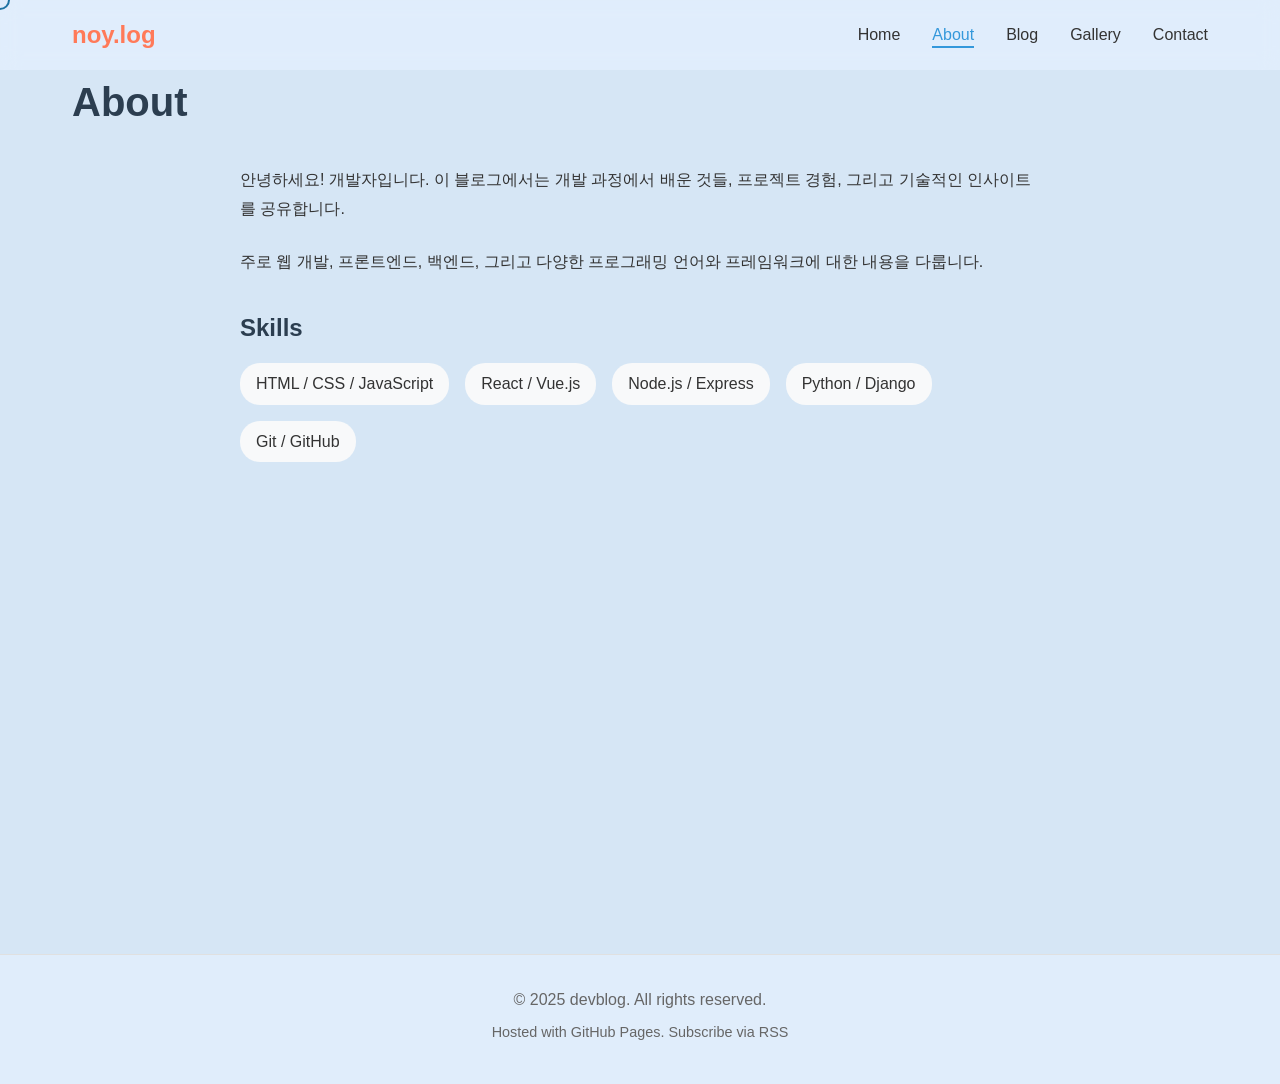
==== about.html @ 43430c58 "Initial commit" ====
<!DOCTYPE html>
<html lang="ko">
<head>
    <meta charset="UTF-8">
    <meta name="viewport" content="width=device-width, initial-scale=1.0">
    <title>About - devblog</title>
    <link rel="stylesheet" href="styles.css">
</head>
<body>
    <nav class="navbar">
        <div class="nav-container">
            <div class="logo">
                <a href="home.html">noy.log</a>
            </div>
            <ul class="nav-menu">
                <li><a href="home.html" class="nav-link">Home</a></li>
                <li><a href="about.html" class="nav-link active">About</a></li>
                <li><a href="index.html#blog" class="nav-link">Blog</a></li>
                <li><a href="index.html#gallery" class="nav-link">Gallery</a></li>
                <li><a href="contact.html" class="nav-link">Contact</a></li>
            </ul>
            <button class="menu-toggle" aria-label="메뉴 토글">
                <span></span>
                <span></span>
                <span></span>
            </button>
        </div>
    </nav>

    <main class="main-content">
        <div class="container">
            <h2 class="section-title">About</h2>
            <div class="about-content">
                <div class="about-text">
                    <p>
                        안녕하세요! 개발자입니다. 이 블로그에서는 개발 과정에서 배운 것들,
                        프로젝트 경험, 그리고 기술적인 인사이트를 공유합니다.
                    </p>
                    <p>
                        주로 웹 개발, 프론트엔드, 백엔드, 그리고 다양한 프로그래밍 언어와
                        프레임워크에 대한 내용을 다룹니다.
                    </p>
                    <div class="skills">
                        <h3>Skills</h3>
                        <ul class="skills-list">
                            <li>HTML / CSS / JavaScript</li>
                            <li>React / Vue.js</li>
                            <li>Node.js / Express</li>
                            <li>Python / Django</li>
                            <li>Git / GitHub</li>
                        </ul>
                    </div>
                </div>
            </div>
        </div>
    </main>

    <footer class="footer">
        <div class="container">
            <p>© 2025 devblog. All rights reserved.</p>
            <p class="footer-sub">Hosted with GitHub Pages. Subscribe via RSS</p>
        </div>
    </footer>

    <div class="custom-cursor" id="customCursor"></div>
    <script src="script.js"></script>
</body>
</html>
---- styles.css ----
/* Reset and Base Styles */
* {
    margin: 0;
    padding: 0;
    box-sizing: border-box;
}

:root {
    --primary-color: #2c3e50;
    --secondary-color: #3498db;
    --text-color: #333;
    --text-light: #666;
    --bg-color: rgb(214, 230, 245);
    --bg-light: #f8f9fa;
    --border-color: #e0e0e0;
    --hover-color: #2980b9;
    --transition: all 0.3s ease;
}

@import url('https://fonts.googleapis.com/css2?family=Quicksand:wght@300;400;500;600;700&display=swap');

body {
    font-family: 'Quicksand', sans-serif;
    line-height: 1.6;
    color: var(--text-color);
    background-color: var(--bg-color);
    overflow-x: hidden;
    cursor: none; /* 기본 커서 숨기기 */
}

/* 커스텀 커서 */
.custom-cursor {
    width: 20px;
    height: 20px;
    border: 2px solid #FF7A59;
    border-radius: 50%;
    position: fixed;
    top: 0;
    left: 0;
    pointer-events: none;
    z-index: 9999;
    transition: transform 0.1s ease, width 0.2s ease, height 0.2s ease, border-color 0.2s ease, opacity 0.3s ease;
    transform: translate(-50%, -50%);
    mix-blend-mode: difference;
    opacity: 1;
}

.custom-cursor.hover {
    width: 40px;
    height: 40px;
    border-color: #FF7A59;
    background-color: rgba(255, 122, 89, 0.1);
}

.custom-cursor.click {
    transform: translate(-50%, -50%) scale(0.8);
}

/* Navigation */
.navbar {
    position: static;
    background-color: #e7f1ffa4;
    backdrop-filter: blur(10px);
    /* box-shadow: 0 2px 10px rgba(0, 0, 0, 0.1); */
    z-index: 1000;
    padding: 1rem 0;
}

.nav-container {
    max-width: 1200px;
    margin: 0 auto;
    padding: 0 2rem;
    display: flex;
    justify-content: space-between;
    align-items: center;
    gap: 1rem;
}

.nav-container .nav-menu {
    margin-left: auto;
}

.logo a {
    font-size: 1.5rem;
    font-weight: bold;
    color: #FF7A59;
    text-decoration: none;
    transition: var(--transition);
}

.logo a:hover {
    color: #FF7A59;
    opacity: 0.8;
}

.nav-menu {
    display: flex;
    list-style: none;
    gap: 2rem;
}

.nav-link {
    color: var(--text-color);
    text-decoration: none;
    font-weight: 500;
    transition: var(--transition);
    position: relative;
}

.nav-link:hover,
.nav-link.active {
    color: var(--secondary-color);
}

.nav-link.active::after {
    content: '';
    position: absolute;
    bottom: -5px;
    left: 0;
    right: 0;
    height: 2px;
    background-color: var(--secondary-color);
}

.menu-toggle {
    display: none;
    flex-direction: column;
    background: none;
    border: none;
    cursor: pointer;
    gap: 5px;
}

.menu-toggle span {
    width: 25px;
    height: 3px;
    background-color: var(--primary-color);
    transition: var(--transition);
}

.sidebar-toggle {
    display: block;
    background: none;
    border: none;
    font-size: 1.5rem;
    cursor: pointer;
    color: var(--primary-color);
    padding: 0.5rem;
    margin-left: 1rem;
    transition: var(--transition);
    order: 3;
}

.sidebar-toggle:hover {
    color: var(--secondary-color);
}

/* Sidebar */
.sidebar {
    position: fixed;
    left: -300px;
    top: 70px;
    width: 280px;
    height: calc(100vh - 70px);
    background-color: var(--bg-color);
    box-shadow: 2px 0 10px rgba(0, 0, 0, 0.1);
    transition: left 0.3s ease;
    z-index: 999;
    overflow-y: auto;
    border-right: 1px solid var(--border-color);
}

.sidebar.active {
    left: 0;
}

.sidebar-header {
    display: flex;
    justify-content: space-between;
    align-items: center;
    padding: 1.5rem;
    border-bottom: 1px solid var(--border-color);
    background-color: var(--bg-light);
}

.sidebar-header h3 {
    font-size: 1.25rem;
    color: var(--primary-color);
    margin: 0;
}

.sidebar-close {
    background: none;
    border: none;
    font-size: 2rem;
    cursor: pointer;
    color: var(--text-light);
    line-height: 1;
    padding: 0;
    width: 30px;
    height: 30px;
    display: flex;
    align-items: center;
    justify-content: center;
    transition: var(--transition);
}

.sidebar-close:hover {
    color: var(--primary-color);
}

.category-list {
    list-style: none;
    padding: 0;
    margin: 0;
}

.category-list li {
    border-bottom: 1px solid var(--border-color);
}

.category-link {
    display: block;
    padding: 1rem 1.5rem;
    color: var(--text-color);
    text-decoration: none;
    transition: var(--transition);
    font-weight: 500;
}

.category-link:hover {
    background-color: var(--bg-light);
    color: var(--secondary-color);
    padding-left: 2rem;
}

.category-link.active {
    background-color: var(--secondary-color);
    color: white;
}

.sidebar-overlay {
    position: fixed;
    top: 0;
    left: 0;
    right: 0;
    bottom: 0;
    background-color: rgba(0, 0, 0, 0.5);
    opacity: 0;
    visibility: hidden;
    transition: opacity 0.3s ease, visibility 0.3s ease;
    z-index: 998;
}

.sidebar-overlay.active {
    opacity: 1;
    visibility: visible;
}

/* Main Content */
.main-content {
    margin-top: 0;
    min-height: calc(100vh - 80px);
    transition: margin-left 0.3s ease;
}

/* home.html에서만 margin-top 제거 */
body:has(.home-hero) .main-content {
    margin-top: 0;
}

.section {
    display: none;
    padding: 4rem 0;
    animation: fadeIn 0.5s ease;
}

.section.active {
    display: block;
}

@keyframes fadeIn {
    from {
        opacity: 0;
        transform: translateY(20px);
    }
    to {
        opacity: 1;
        transform: translateY(0);
    }
}

.container {
    max-width: 1200px;
    margin: 0 auto;
    padding: 0 2rem;
}

/* Hero Section */
.hero {
    text-align: center;
    padding: 4rem 0;
    background: linear-gradient(135deg, var(--bg-light) 0%, var(--bg-color) 100%);
    border-radius: 10px;
    margin-bottom: 4rem;
}

.hero-title {
    font-size: 3rem;
    font-weight: bold;
    color: var(--primary-color);
    margin-bottom: 1rem;
}

.hero-subtitle {
    font-size: 1.25rem;
    color: var(--text-light);
}

/* Section Header */
.section-header {
    display: flex;
    justify-content: space-between;
    align-items: center;
    margin-bottom: 2rem;
}

.section-title {
    font-size: 2.5rem;
    color: var(--primary-color);
    margin-bottom: 2rem;
}

.view-all-link {
    color: var(--secondary-color);
    text-decoration: none;
    font-weight: 500;
    transition: var(--transition);
}

.view-all-link:hover {
    color: var(--hover-color);
}

/* Blog Container */
.blog-container {
    display: flex;
    gap: 3rem;
    max-width: 1400px;
    margin: 0 auto;
    padding: 0 2rem;
}

.blog-content {
    flex: 1;
    min-width: 0;
}

/* Articles Grid */
.articles-grid {
    display: grid;
    grid-template-columns: repeat(auto-fill, minmax(300px, 1fr));
    gap: 2rem;
    margin-top: 2rem;
}

/* Pagination */
.pagination {
    margin-top: 3rem;
    display: flex;
    justify-content: center;
    align-items: center;
}

.pagination-container {
    display: flex;
    gap: 0.5rem;
    align-items: center;
    flex-wrap: wrap;
}

.pagination-btn {
    padding: 0.5rem 1rem;
    border: 1px solid var(--border-color);
    background-color: var(--bg-color);
    color: var(--text-color);
    border-radius: 6px;
    cursor: pointer;
    transition: var(--transition);
    font-size: 0.95rem;
    min-width: 40px;
    text-align: center;
}


.pagination-btn.active {
    background-color: var(--primary-color);
    color: white;
    border-color: var(--primary-color);
}

.pagination-btn:disabled {
    opacity: 0.5;
    cursor: not-allowed;
}

.pagination-ellipsis {
    padding: 0 0.5rem;
    color: var(--text-light);
}

/* Blog Right Sidebar */
.blog-right-sidebar {
    width: 250px;
    position: sticky;
    top: 100px;
    height: fit-content;
    max-height: calc(100vh - 120px);
    background-color: var(--bg-color);
    border-left: 1px solid var(--border-color);
    padding: 1.5rem;
    overflow-y: hidden;
}

.blog-sidebar-header {
    margin-bottom: 1.5rem;
    padding-bottom: 1rem;
    border-bottom: 2px solid var(--border-color);
}

.blog-sidebar-header h3 {
    font-size: 1.1rem;
    font-weight: 600;
    color: var(--primary-color);
    margin: 0;
}

.blog-category-nav {
    margin: 0;
}

.blog-category-list {
    list-style: none;
    padding: 0;
    margin: 0;
}

.blog-category-list > li {
    margin-bottom: 0.25rem;
}

.blog-category-item {
    display: block;
    padding: 0.5rem 1rem;
    color: var(--text-color);
    text-decoration: none;
    border-radius: 6px;
    transition: var(--transition);
    font-weight: 500;
    font-size: 0.95rem;
}

.blog-category-item:hover {
    background-color: transparent;
    color: var(--secondary-color);
}

.blog-category-item.active {
    background-color: var(--secondary-color);
    color: white;
}

.blog-category-item.parent {
    font-weight: 600;
    color: var(--primary-color);
    margin-top: 0.75rem;
    margin-bottom: 0.25rem;
    border-left: 2px solid rgba(44, 62, 80, 0.2);
    padding-left: 0.75rem;
}

.blog-category-item.parent:first-child {
    margin-top: 0;
}

.blog-category-item.child {
    padding-left: 2rem;
    font-weight: 400;
    font-size: 0.9rem;
    color: var(--text-light);
}

.blog-category-item.child:hover {
    color: var(--secondary-color);
}

.blog-category-item.child.active {
    background-color: var(--secondary-color);
    color: white;
}

.article-card {
    background: #e7f1ffa4;
    border: 1px solid var(--border-color);
    border-top: none;
    border-radius: 0;
    padding: 0;
    transition: var(--transition);
    cursor: pointer;
    text-decoration: none;
    color: inherit;
    display: block;
    overflow: hidden;
}

.article-thumbnail {
    width: 100%;
    height: 200px;
    overflow: hidden;
    background-color: var(--bg-light);
    display: flex;
    align-items: center;
    justify-content: center;
    flex-shrink: 0;
}

.article-thumbnail img {
    width: 100%;
    height: 100%;
    object-fit: cover;
    transition: var(--transition);
    display: block;
}

.article-card:hover .article-thumbnail img {
    transform: scale(1.05);
}

.article-content {
    padding: 1.5rem;
}

.article-card:hover {
    /* transform: translateY(-5px); */
    box-shadow: 0 10px 30px rgba(0, 0, 0, 0.1);
    /* border-color: var(--secondary-color); */
}

.article-card .article-content h3 {
    font-size: 1.5rem;
    margin-bottom: 0.5rem;
    color: var(--primary-color);
}

.article-card .article-content .article-meta {
    display: flex;
    align-items: center;
    gap: 1rem;
    margin-bottom: 1rem;
    font-size: 0.9rem;
    color: var(--text-light);
}

.article-date {
    display: flex;
    align-items: center;
    gap: 0.5rem;
}

.article-category {
    display: flex;
    align-items: center;
    gap: 0.5rem;
    color: var(--secondary-color);
    font-weight: 500;
}

.article-tags {
    display: flex;
    gap: 0.5rem;
    flex-wrap: wrap;
    margin-top: 1rem;
}

.tag {
    background-color: var(--bg-light);
    color: var(--text-light);
    padding: 0.25rem 0.75rem;
    border-radius: 20px;
    font-size: 0.85rem;
}

.article-card .article-content .article-excerpt {
    color: var(--text-light);
    line-height: 1.6;
}

/* Post Detail */
.back-link {
    display: inline-block;
    margin-bottom: 2rem;
    color: var(--secondary-color);
    text-decoration: none;
    font-weight: 500;
    transition: var(--transition);
}

.back-link:hover {
    color: var(--hover-color);
}

/* Post Detail Container */
.post-detail-container {
    display: flex;
    gap: 3rem;
    max-width: 1400px;
    margin: 0 auto;
    padding: 0 2rem;
}

.post-detail-sidebar {
    width: 250px;
    position: sticky;
    top: 100px;
    height: fit-content;
    max-height: calc(100vh - 120px);
    background-color: var(--bg-color);
    border-left: 1px solid var(--border-color);
    padding: 1.5rem;
    overflow-y: hidden;
}

.post-detail-content-wrapper {
    flex: 1;
    min-width: 0;
}

.post-detail {
    max-width: 800px;
    margin: 0 auto;
    background: var(--bg-color);
    padding: 2rem;
    border-radius: 8px;
    border: 1px solid #B7CDE3;
    /* box-shadow: 0 2px 10px rgba(0, 0, 0, 0.05); */
}

.post-detail h1 {
    font-size: 2.5rem;
    color: var(--primary-color);
    margin-bottom: 1rem;
}

.post-detail .post-meta {
    display: flex;
    align-items: center;
    flex-wrap: wrap;
    gap: 1rem;
    margin-bottom: 2rem;
    padding-bottom: 1rem;
    border-bottom: 1px solid #B7CDE3;
    color: var(--text-light);
}

.post-detail .post-meta > span {
    display: inline-flex;
    align-items: center;
}

.post-detail .post-meta .article-tags {
    display: inline-flex;
    align-items: center;
    gap: 0.5rem;
    margin: 0;
}

.post-detail .post-content {
    line-height: 1.8;
    color: var(--text-color);
}

.post-detail .post-content h2 {
    font-size: 2rem;
    color: var(--primary-color);
    margin-top: 2rem;
    margin-bottom: 1rem;
}

.post-detail .post-content h3 {
    font-size: 1.5rem;
    color: var(--primary-color);
    margin-top: 1.5rem;
    margin-bottom: 0.75rem;
}

.post-detail .post-content p {
    margin-bottom: 1rem;
}

.post-detail .post-content code {
    background-color: #1a1a1a;
    color: #e5e5e5;
    padding: 0.2rem 0.4rem;
    border-radius: 4px;
    font-family: 'Courier New', monospace;
    font-size: 0.9em;
}

.post-detail .post-content pre {
    background-color: #1a1a1a;
    color: #e5e5e5;
    padding: 1.5rem;
    border-radius: 8px;
    overflow-x: auto;
    margin: 1.5rem 0;
    position: relative;
    border: 1px solid #333;
}

.post-detail .post-content pre code {
    background: none;
    padding: 0;
    color: #e5e5e5;
    font-size: 0.9rem;
    line-height: 1.6;
    display: block;
}

/* 코드 블록 언어 라벨 */
.post-detail .post-content pre::before {
    content: attr(data-lang);
    position: absolute;
    top: 0.5rem;
    right: 1rem;
    font-size: 0.75rem;
    color: #888;
    text-transform: uppercase;
    font-weight: 600;
    letter-spacing: 0.05em;
}

.post-detail .post-content pre:not([data-lang])::before,
.post-detail .post-content pre[data-lang=""]::before {
    display: none;
}

/* 코드 하이라이팅 색상 */
.post-detail .post-content pre code .code-keyword {
    color: #c792ea;
    font-weight: 600;
}

.post-detail .post-content pre code .code-string {
    color: #c3e88d;
}

.post-detail .post-content pre code .code-number {
    color: #f78c6c;
}

.post-detail .post-content pre code .code-comment {
    color: #546e7a;
    font-style: italic;
}

.post-detail .post-content ul,
.post-detail .post-content ol {
    margin-left: 2rem;
    margin-bottom: 1rem;
}

.post-detail .post-content li {
    margin-bottom: 0.5rem;
}

/* About Section */
.about-content {
    max-width: 800px;
    margin: 0 auto;
}

.about-text p {
    margin-bottom: 1.5rem;
    line-height: 1.8;
    color: var(--text-color);
}

.skills {
    margin-top: 2rem;
}

.skills h3 {
    font-size: 1.5rem;
    color: var(--primary-color);
    margin-bottom: 1rem;
}

.skills-list {
    list-style: none;
    display: flex;
    flex-wrap: wrap;
    gap: 1rem;
}

.skills-list li {
    background-color: var(--bg-light);
    padding: 0.5rem 1rem;
    border-radius: 20px;
    color: var(--text-color);
}

/* Gallery Section */
.gallery-content {
    max-width: 1000px;
    margin: 0 auto;
}

.gallery-grid {
    display: grid;
    grid-template-columns: repeat(auto-fill, minmax(250px, 1fr));
    gap: 1.5rem;
    margin-top: 2rem;
}

.gallery-item {
    aspect-ratio: 1;
    border-radius: 8px;
    overflow: hidden;
    box-shadow: 0 2px 10px rgba(0, 0, 0, 0.1);
}

.gallery-placeholder {
    width: 100%;
    height: 100%;
    background: linear-gradient(135deg, var(--bg-light) 0%, var(--border-color) 100%);
    display: flex;
    align-items: center;
    justify-content: center;
    color: var(--text-light);
    font-weight: 500;
}

/* Contact Section */
.contact-content {
    max-width: 600px;
    margin: 0 auto;
    text-align: center;
}

.contact-content p {
    margin-bottom: 2rem;
    font-size: 1.1rem;
    color: var(--text-color);
}

.contact-links {
    display: flex;
    justify-content: center;
    gap: 2rem;
    flex-wrap: wrap;
}

.contact-link {
    display: inline-block;
    padding: 0.75rem 2rem;
    background-color: var(--secondary-color);
    color: white;
    text-decoration: none;
    border-radius: 25px;
    transition: var(--transition);
    font-weight: 500;
}

.contact-link:hover {
    background-color: var(--hover-color);
    transform: translateY(-2px);
    box-shadow: 0 5px 15px rgba(52, 152, 219, 0.3);
}

/* Footer */
.footer {
    background-color: #e7f1ffa4;
    padding: 2rem 0;
    text-align: center;
    margin-top: 4rem;
    border-top: 1px solid var(--border-color);
}

.footer p {
    color: var(--text-light);
    margin-bottom: 0.5rem;
}

.footer-sub {
    font-size: 0.9rem;
}

/* Responsive Design */
@media (max-width: 768px) {
    .sidebar {
        width: 100%;
        left: -100%;
    }

    .sidebar.active {
        left: 0;
    }

    .nav-menu {
        position: fixed;
        left: -100%;
        top: 70px;
        flex-direction: column;
        background-color: white;
        width: 100%;
        text-align: center;
        transition: 0.3s;
        box-shadow: 0 10px 27px rgba(0, 0, 0, 0.05);
        padding: 2rem 0;
    }

    .nav-menu.active {
        left: 0;
    }

    .menu-toggle {
        display: flex;
    }

    .sidebar-toggle {
        display: block;
    }

    .hero-title {
        font-size: 2rem;
    }

    .hero-subtitle {
        font-size: 1rem;
    }

    .section-title {
        font-size: 2rem;
    }

    .articles-grid {
        grid-template-columns: 1fr;
    }

    .article-thumbnail {
        height: 180px;
    }

    .container {
        padding: 0 1rem;
    }

    .section-header {
        flex-direction: column;
        align-items: flex-start;
        gap: 1rem;
    }
}

@media (max-width: 480px) {
    .hero {
        padding: 2rem 0;
    }

    .section {
        padding: 2rem 0;
    }

    .post-detail {
        padding: 1rem;
    }

    .post-detail h1 {
        font-size: 1.75rem;
    }
}

/* Home Page Layout (WENIVLOG Style) */
.home-hero {
    width: 100%;
    text-align: center;
    padding: 7rem 0 7rem;
    margin-top: 0;
    margin-bottom: 4rem;
    background-color: #B7CDE3;
}

.home-hero .container {
    text-align: center;
    display: flex;
    flex-direction: column;
    align-items: center;
    gap: 1.5rem;
}

.home-hero-profile {
    width: 150px;
    height: 150px;
    border-radius: 50%;
    object-fit: cover;
    border: 4px solid var(--border-color);
    box-shadow: 0 4px 12px rgba(0, 0, 0, 0.1);
    margin-bottom: 0.5rem;
}

.home-hero-title {
    font-size: 2rem;
    font-weight: bold;
    color: var(--primary-color);
    margin: 0;
    letter-spacing: -0.02em;
}

.home-hero-github {
    display: inline-flex;
    align-items: center;
    justify-content: center;
    color: var(--text-color);
    text-decoration: none;
    transition: var(--transition);
    margin-top: 0.5rem;
    padding: 0.5rem;
    border-radius: 50%;
    background-color: transparent;
}

.home-hero-github:hover {
    color: var(--secondary-color);
    background-color: var(--bg-light);
    transform: scale(1.1);
}

.home-hero-github svg {
    width: 28px;
    height: 28px;
}

.home-hero-subtitle {
    font-size: 1.25rem;
    color: var(--text-light);
    font-weight: 400;
    min-height: 1.5em;
}

.typing-cursor {
    display: inline-block;
    animation: blink 1s infinite;
    color: var(--secondary-color);
    font-weight: bold;
}

@keyframes blink {
    0%, 50% {
        opacity: 1;
    }
    51%, 100% {
        opacity: 0;
    }
}

.home-articles {
    max-width: 800px;
    margin: 0 auto;
}

.home-articles-header {
    margin-bottom: 3rem;
    padding-bottom: 1rem;
    border-bottom: 2px solid var(--border-color);
}

.home-section-title {
    font-size: 1.75rem;
    font-weight: 600;
    color: var(--primary-color);
    margin: 0;
}

.home-articles-list {
    display: flex;
    flex-direction: column;
    gap: 0;
}

/* Home Page Article List Style */
.home-articles-list .article-card {
    background: transparent;
    border: none;
    border-bottom: 1px solid #93a2b386;
    border-radius: 0;
    padding: 2.5rem 0;
    margin: 0;
    display: flex;
    gap: 2rem;
    text-align: left;
    cursor: pointer;
    transition: var(--transition);
}

.home-articles-list .article-thumbnail {
    width: 200px;
    height: 120px;
    flex-shrink: 0;
    border-radius: 6px;
    overflow: hidden;
    background-color: var(--bg-light);
}

.home-articles-list .article-thumbnail img {
    width: 100%;
    height: 100%;
    object-fit: cover;
}

.home-articles-list .article-content {
    flex: 1;
    padding: 0;
}

.home-articles-list .article-card:first-child {
    padding-top: 0;
}

.home-articles-list .article-card:last-child {
    border-bottom: none;
}

.home-articles-list .article-card:hover {
    box-shadow: none;
    transform: none;
    padding-left: 1rem;
}

.home-articles-list .article-card .article-content h3 {
    font-size: 1.5rem;
    margin-bottom: 0.75rem;
    color: var(--primary-color);
    font-weight: 600;
    line-height: 1.4;
    transition: var(--transition);
}

.home-articles-list .article-card:hover .article-content h3 {
    color: var(--secondary-color);
}

.home-articles-list .article-card .article-content .article-meta {
    display: flex;
    align-items: center;
    gap: 1rem;
    margin-bottom: 0.75rem;
    font-size: 0.9rem;
    color: var(--text-light);
    flex-wrap: wrap;
}

.home-articles-list .article-date {
    display: flex;
    align-items: center;
    gap: 0.5rem;
}

.home-articles-list .article-category {
    display: inline-block;
    padding: 0.25rem 0.75rem;
    background-color: var(--bg-light);
    color: var(--text-light);
    border-radius: 12px;
    font-size: 0.85rem;
    font-weight: 500;
}

.home-articles-list .article-excerpt {
    color: var(--text-light);
    line-height: 1.7;
    margin-top: 0.75rem;
    font-size: 0.95rem;
}

.home-more-posts {
    margin-top: 3rem;
    text-align: center;
    padding-top: 2rem;
    border-top: 1px solid var(--border-color);
}

.more-posts-link {
    color: #FF7A59;
    text-decoration: none;
    font-size: 1.1rem;
    font-weight: 500;
    transition: var(--transition);
    display: inline-block;
}

.more-posts-link:hover {
    opacity: 0.8;
    transform: translateX(5px);
}

.home-articles-list .article-card .article-content .article-tags {
    margin-top: 1rem;
    display: flex;
    gap: 0.5rem;
    flex-wrap: wrap;
}

.home-articles-list .tag {
    background-color: var(--bg-light);
    color: var(--text-light);
    padding: 0.25rem 0.75rem;
    border-radius: 12px;
    font-size: 0.85rem;
    font-weight: 400;
}

/* Responsive for Home Page */
@media (max-width: 768px) {
    .home-hero {
        padding: 4rem 0 3rem;
    }

    .home-hero-title {
        font-size: 2.5rem;
    }

    .home-hero-subtitle {
        font-size: 1.1rem;
    }

    .home-articles {
        padding: 0 1rem;
    }

    .home-articles-list .article-card {
        padding: 2rem 0;
        flex-direction: column;
    }

    .home-articles-list .article-thumbnail {
        width: 100%;
        height: 180px;
    }

    .home-articles-list .article-card:hover {
        padding-left: 0;
    }

    .home-articles-list .article-card .article-content h3 {
        font-size: 1.25rem;
    }
}
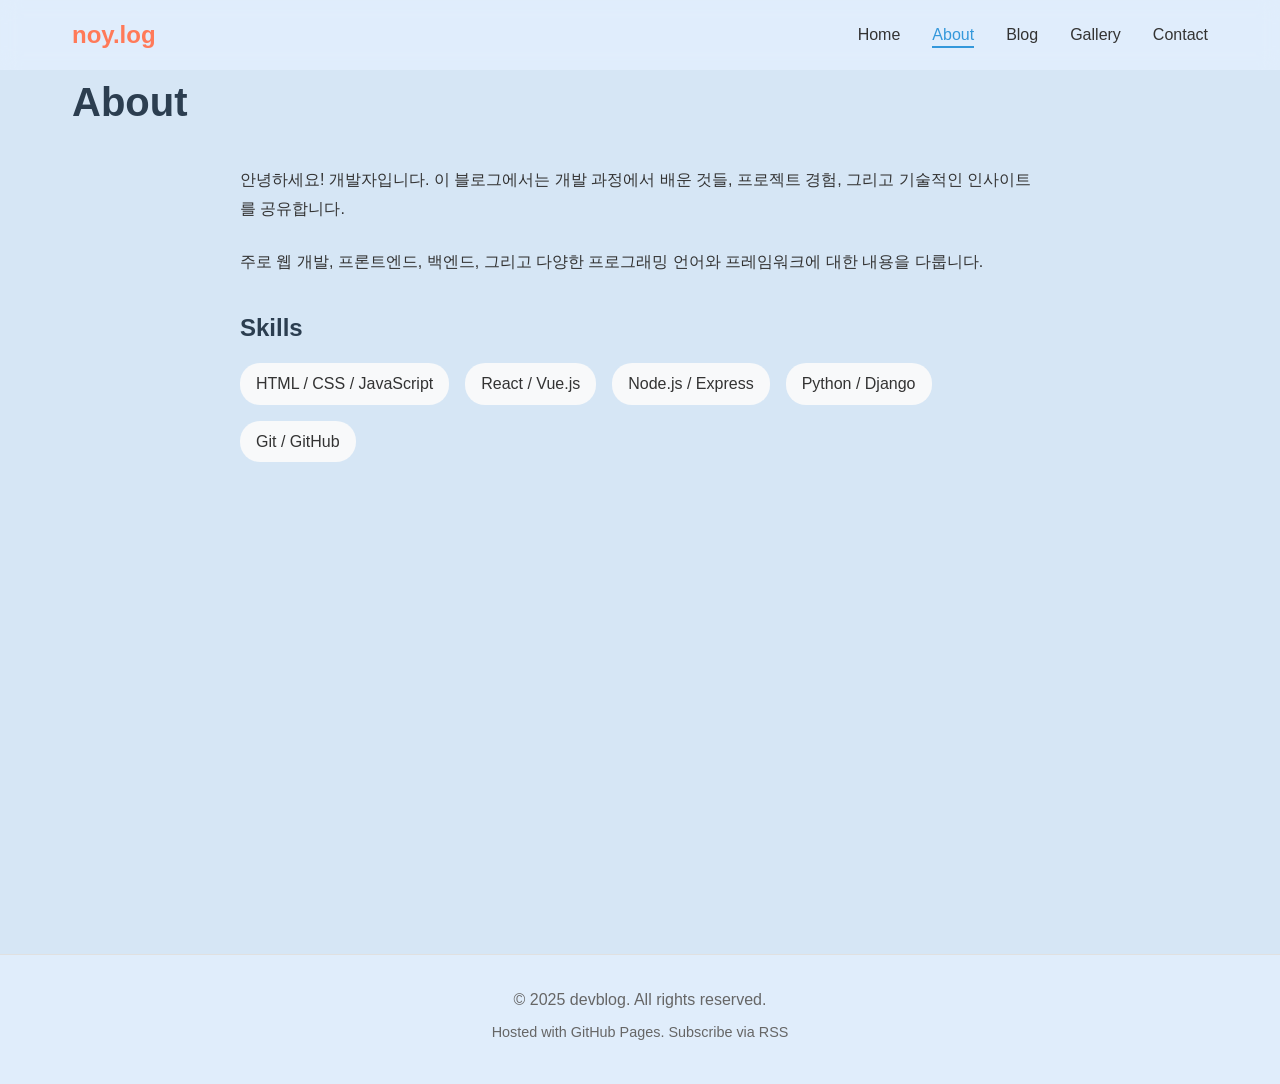
==== commit 2b667cc7: "fixed: 배포 관련 오류 수정" ====
--- a/about.html
+++ b/about.html
@@ -62,7 +62,6 @@
         </div>
     </footer>
 
-    <div class="custom-cursor" id="customCursor"></div>
     <script src="script.js"></script>
 </body>
 </html>
--- a/styles.css
+++ b/styles.css
@@ -25,35 +25,6 @@
     color: var(--text-color);
     background-color: var(--bg-color);
     overflow-x: hidden;
-    cursor: none; /* 기본 커서 숨기기 */
-}
-
-/* 커스텀 커서 */
-.custom-cursor {
-    width: 20px;
-    height: 20px;
-    border: 2px solid #FF7A59;
-    border-radius: 50%;
-    position: fixed;
-    top: 0;
-    left: 0;
-    pointer-events: none;
-    z-index: 9999;
-    transition: transform 0.1s ease, width 0.2s ease, height 0.2s ease, border-color 0.2s ease, opacity 0.3s ease;
-    transform: translate(-50%, -50%);
-    mix-blend-mode: difference;
-    opacity: 1;
-}
-
-.custom-cursor.hover {
-    width: 40px;
-    height: 40px;
-    border-color: #FF7A59;
-    background-color: rgba(255, 122, 89, 0.1);
-}
-
-.custom-cursor.click {
-    transform: translate(-50%, -50%) scale(0.8);
 }
 
 /* Navigation */
